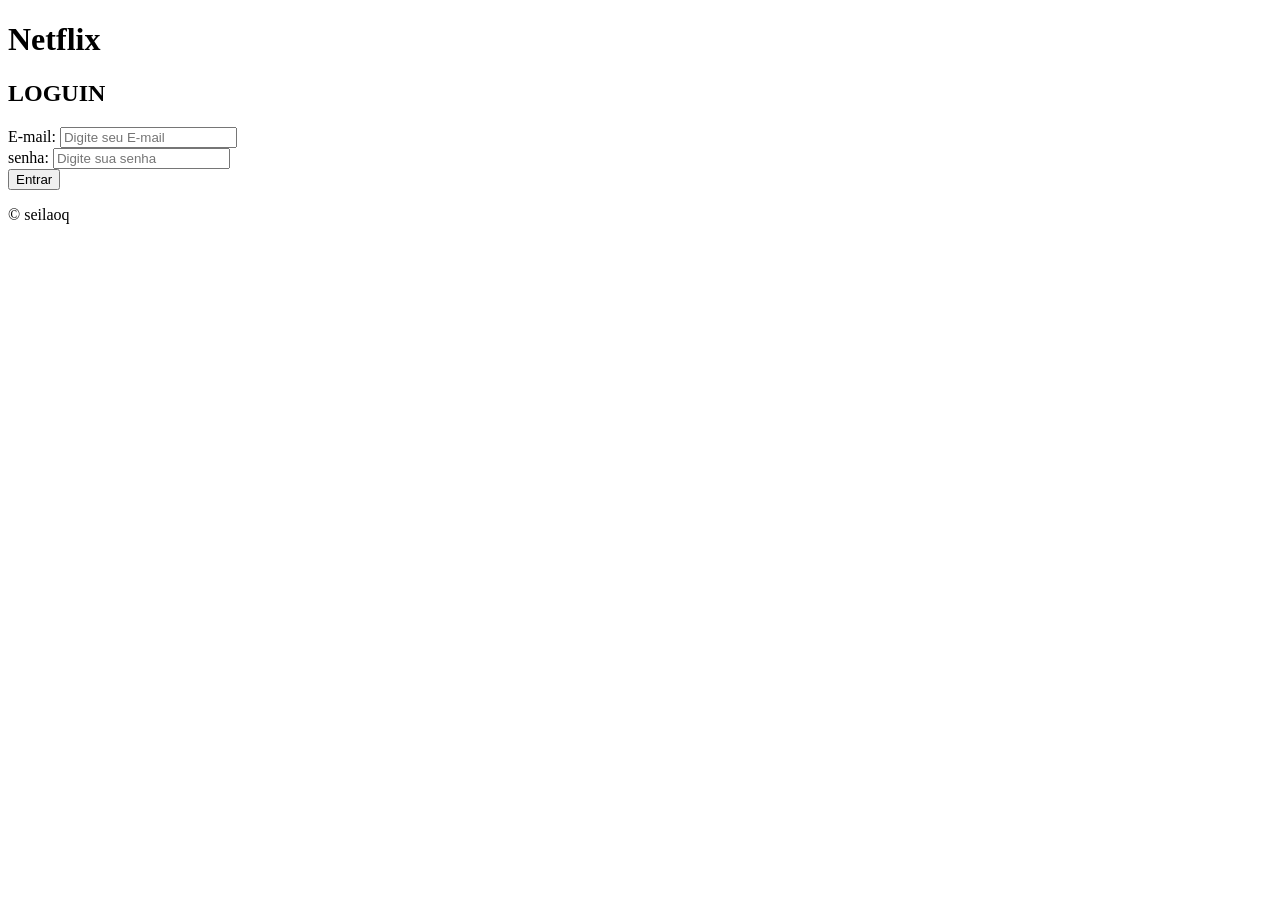
==== index.html @ c32afd20 "Create index.html" ====
<!DOCTYPE html>
<html lang="pt-br">
<head>
    <meta charset="UTF-8">
    <meta name="viewport" content="width=device-width, initial-scale=1.0">
    <meta http-equiv="X-UA-compatible"  content="ie=edge">
    <title>filmes.com</title>

    <link rel="stylesheet" href="style.css">
</head>
<body>
    <header>
        <h1> Netflix </h1>
    </header>
    <main class="container-central">
<section class="caixa-loguin">
    <h2>LOGUIN</h2>
    <form action="home.html">
        <div class="campo">
            <label>E-mail: </label>
            <input type="email" placeholder="Digite seu E-mail" required>
        </div>

        <div class="campo">
            <label> senha:</label>
            <input type="password" placeholder="Digite sua senha" required>
        </div>

        <button type="submit">Entrar</button>
    </form>
</section>
    </main>
    <footer>
        <p>&copy; seilaoq </p>        
    </footer>
    <script src="script.js"></script>
        
</body>
</html>
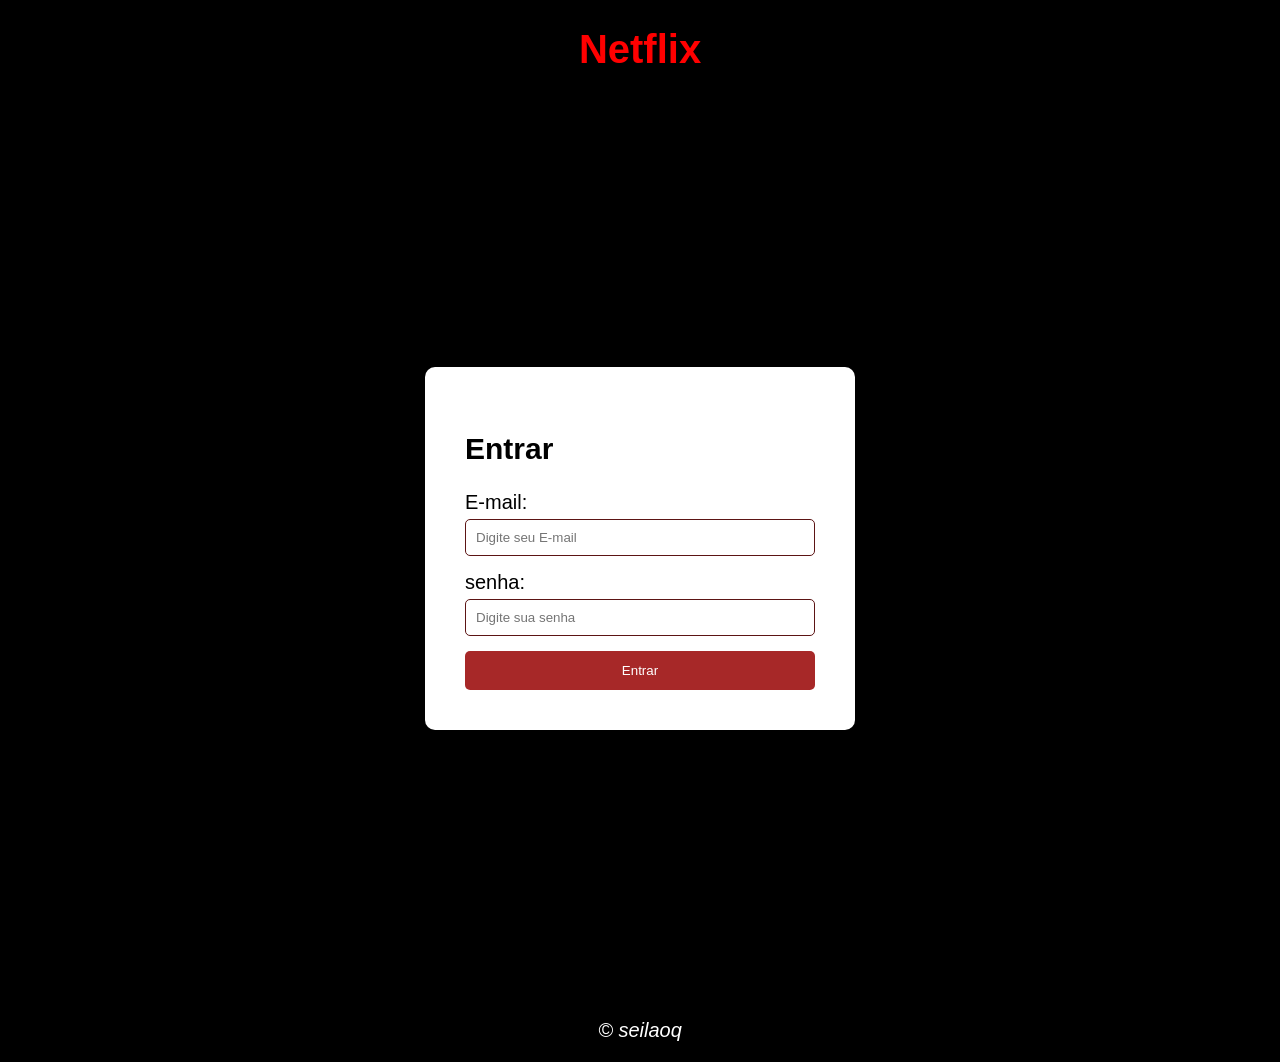
==== commit 0d6bd527: "Update index.html" ====
--- a/index.html
+++ b/index.html
@@ -14,7 +14,7 @@
     </header>
     <main class="container-central">
 <section class="caixa-loguin">
-    <h2>LOGUIN</h2>
+    <h2> Entrar </h2>
     <form action="home.html">
         <div class="campo">
             <label>E-mail: </label>
--- a/style.css
+++ b/style.css
@@ -0,0 +1,62 @@
+body {
+    background: rgb(0, 0, 0);
+    font: normal 15pt Arial;  
+}
+
+header{
+    color:rgb(255, 0, 0);
+    text-align: center;    
+
+}
+
+.container-central {
+    display: flex;
+    justify-content: center;
+    align-items: center;
+    min-height: 100vh;
+    background-color: #000000;
+}
+
+.caixa-loguin {
+    background-color: white;
+    padding: 40px;
+    border-radius: 10px;
+    box-shadow: #a72828;
+    width: 100%;
+    max-width: 350px;
+}
+
+.campo {
+    margin-bottom: 15px;
+}
+
+label {
+    display:block;
+    margin-bottom: 5px;
+}
+
+input {
+    width: 100%;
+    padding: 10px;
+    border:1px solid #5c1414;
+    border-radius: 5px;
+    box-sizing: border-box;
+}
+
+button {
+    width: 100%;
+    padding: 12px;
+    background-color: #a72828;
+    color: white;
+    border: none;
+    border-radius: 5px;
+    cursor:pointer;
+}
+
+footer{
+    color: white;
+    text-align: center;
+    font-style: italic;
+
+
+}
